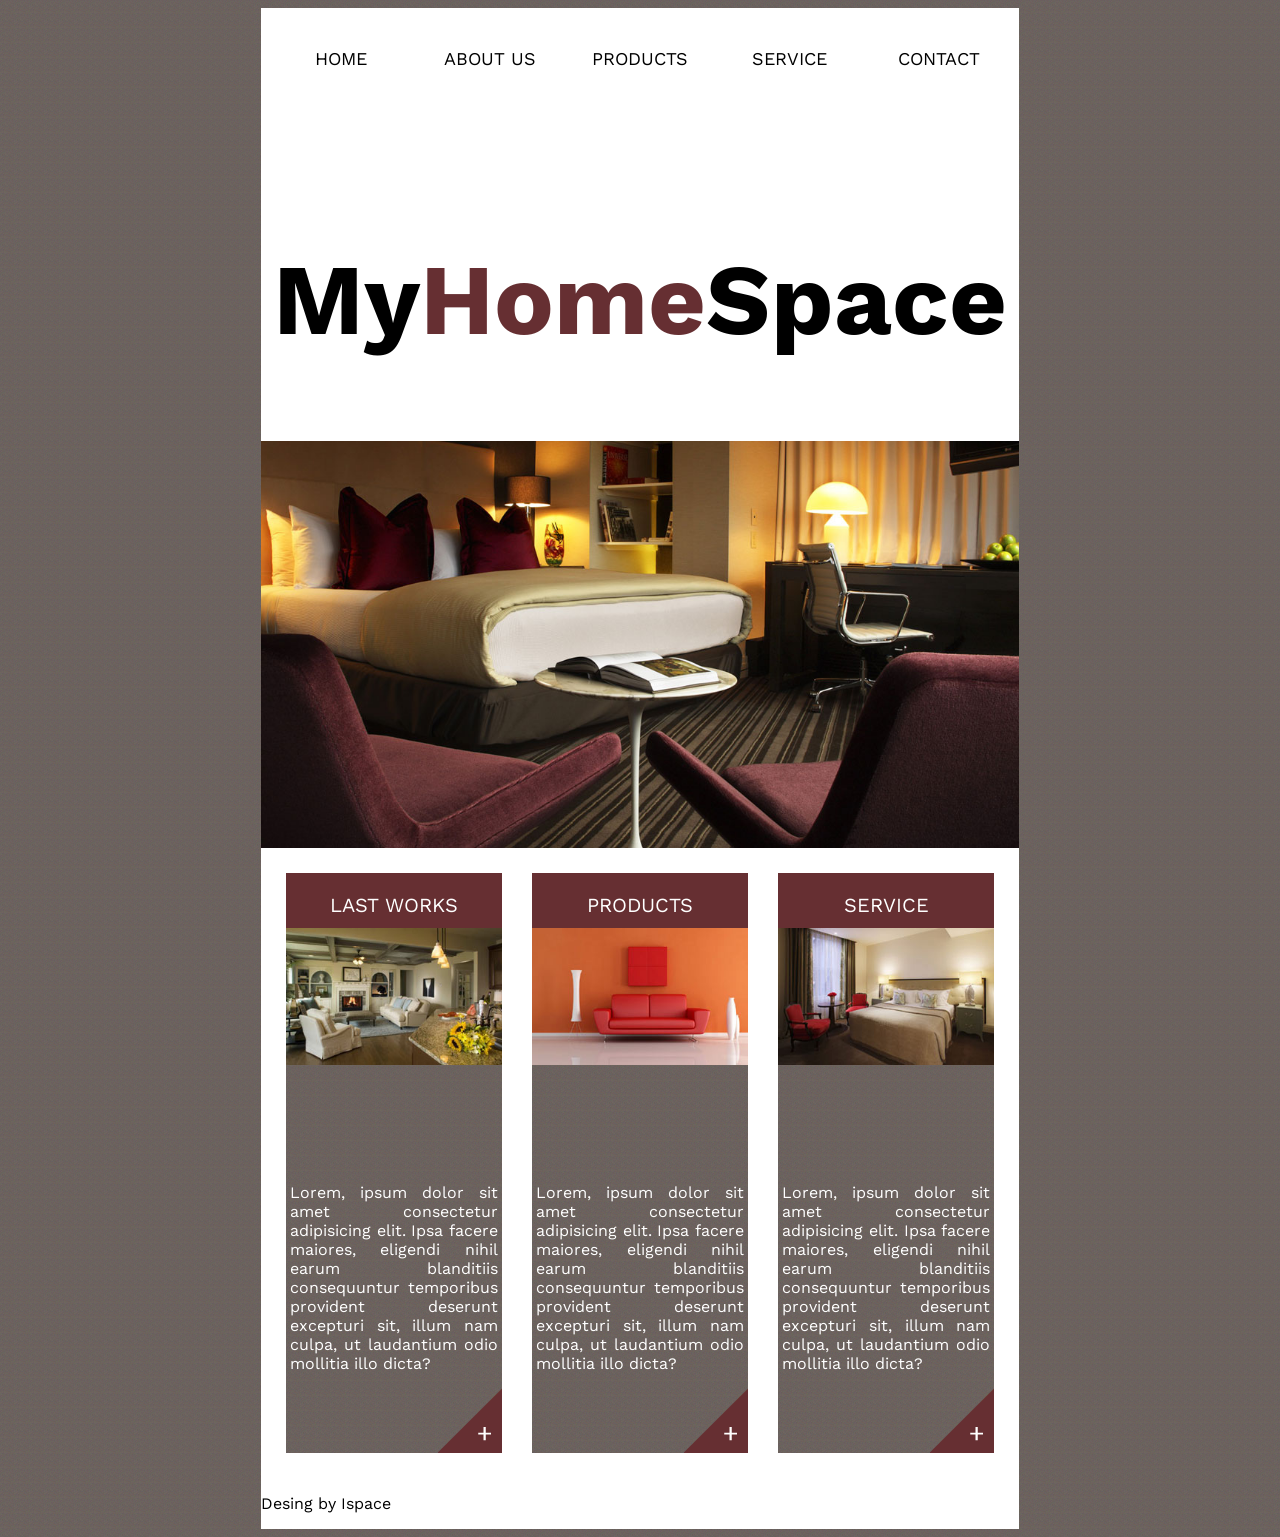
==== IStock/index.html @ 9fbb7d87 "Add files via upload" ====
<!DOCTYPE html>
<html lang="en">
  <head>
    <title></title>
    <meta charset="UTF-8">
    <meta name="viewport" content="width=device-width, initial-scale=1">
    <link href="css/style.css" rel="stylesheet">
    <link href="https://fonts.googleapis.com/css2?family=Work+Sans&display=swap" rel="stylesheet">
  </head>
  <body>
    <div id="maquette">
      <header>
        <!-- nav menu -->
        <div>
          <nav>
            <div>
              <div class="menu">HOME</div>
              <div class="menu">ABOUT US</div>
              <div class="menu">PRODUCTS</div>
              <div class="menu">SERVICE</div>
              <div class="menu">CONTACT</div>
             </div>
          </nav>
        </div>
        <!-- titre -->
        <section>
          <div>
            <h1>My<span>Home</span>Space</h1>
          </div>
        </section>
  
        <section id="slider_section">
          <div>
            <!-- slider -->
            <div class="slider">
              <img src="assets/img/slider1.jpg" alt="">
            </div>
            <!-- <div class="slider">
              <img src="assets/img/slider2.jpg" alt="">
            </div> -->
          </div>
        </section>
  
        
      </header>
  
      <section class="cards">
        <!-- cards -->
        <div class="card">
          <div class="card_title">
            <!-- titre -->
            <p>LAST WORKS</p>
          </div>
          <div class="card_image">
            <!-- image -->
            <img src="assets/img/pic1.jpg" alt="living room view">
          </div>
          <div class="card_text">
            <!-- texte -->
            <p>Lorem, ipsum dolor sit amet consectetur adipisicing elit. Ipsa facere maiores, eligendi nihil earum blanditiis consequuntur temporibus provident deserunt excepturi sit, illum nam culpa, ut laudantium odio mollitia illo dicta?</p>
          </div>
          <div class="card_plus">
            <!-- signe + -->            
          </div>
        </div>
  
        <div class="card">
          <div class="card_title">
            <!-- titre -->
            <p>PRODUCTS</p>
          </div>
          <div class="card_image">
            <!-- image -->
            <img src="assets/img/pic2.jpg" alt="living room view">
          </div>
          <div class="card_text">
            <!-- texte -->
            <p>Lorem, ipsum dolor sit amet consectetur adipisicing elit. Ipsa facere maiores, eligendi nihil earum blanditiis consequuntur temporibus provident deserunt excepturi sit, illum nam culpa, ut laudantium odio mollitia illo dicta?</p>
          </div>
          <div class="card_plus">
            <!-- signe + -->            
          </div>
        </div>
  
        <div class="card">
          <div class="card_title">
            <!-- titre -->
            <p>SERVICE</p>
          </div>
          <div class="card_image">
            <!-- image -->
            <img src="assets/img/pic3.jpg" alt="living room view">
          </div>
          <div class="card_text">
            <!-- texte -->
            <p>Lorem, ipsum dolor sit amet consectetur adipisicing elit. Ipsa facere maiores, eligendi nihil earum blanditiis consequuntur temporibus provident deserunt excepturi sit, illum nam culpa, ut laudantium odio mollitia illo dicta?</p>
          </div>
          <div class="card_plus">
            <!-- signe + -->
          </div>
        </div>
      </section>
  
      <section>
        <!-- texte -->
      </section>
  
      <footer>
        <p>Desing by Ispace</p>
        <div>
          <!-- réseaux sociaux -->
        </div>
      </footer>
    </div> 
  </body>
</html>
---- IStock/css/style.css ----
body {
  font-family: 'Work Sans', sans-serif;
  background-image: url("../assets/img/bg.png");
}
#maquette {
  display: flex;  
  flex-direction: column;
  align-content: center;
  background-color: white;
  margin: 5px 20%;
}
/* nav */
header nav div {
  display: flex;  
  flex-direction: row;
  align-items: center;
  justify-content: space-evenly;  
  height: 100px;  
}

header .menu {
  width: 140px;
  font-size: 18px;
}

:hover.menu {
  background-color: #662F32;
  color: white;
}

header span {
  color: #662F32;
}

header h1 {
  display: flex;  
  align-items: center;
  justify-content: center;
  font-size: 100px;
  text-align: center;
  padding-top: 50px;
  width: 100%;
}

#slider_section {
  display: flex;
  justify-content: center;
  margin: 0 auto;
}

.slider img {
  display: flex;
  width: 100%;
}

.cards {
  display: flex;
  justify-content: space-evenly;
  margin: 10px;
  height: 610px;
}

.card {
  display: flex;
  flex-direction: column;  
  background: url("../assets/img/bg.png");
  width: 33%;
  position: relative;
  margin: 15px;
  
}

.card_title {
  display: flex;
  position: absolute;
  justify-content: center;
  text-align: center;
  background-color: #662F32;
  width: 100%;
  height: 50px;
  color: white;
  font-size: 20px;
  padding-bottom: 5px;
  
}

.card_image img {
  display: flex;
  position: absolute;
  top: 55px;
  width: 100%;
}

.card_text {
  position: absolute;
  top: 50%;
  color: white;
  text-align: justify;
  padding: 4px;
}

.card_plus {
  position: absolute;
  background-image: url("../assets/img/plus_btn.png");
  bottom: 0px;
  right: 0;
  height: 64px;
  width: 64px;
}

:hover.card_plus {
  position: absolute;
  background-image: url("../assets/img/plus_btn_h.png");
}
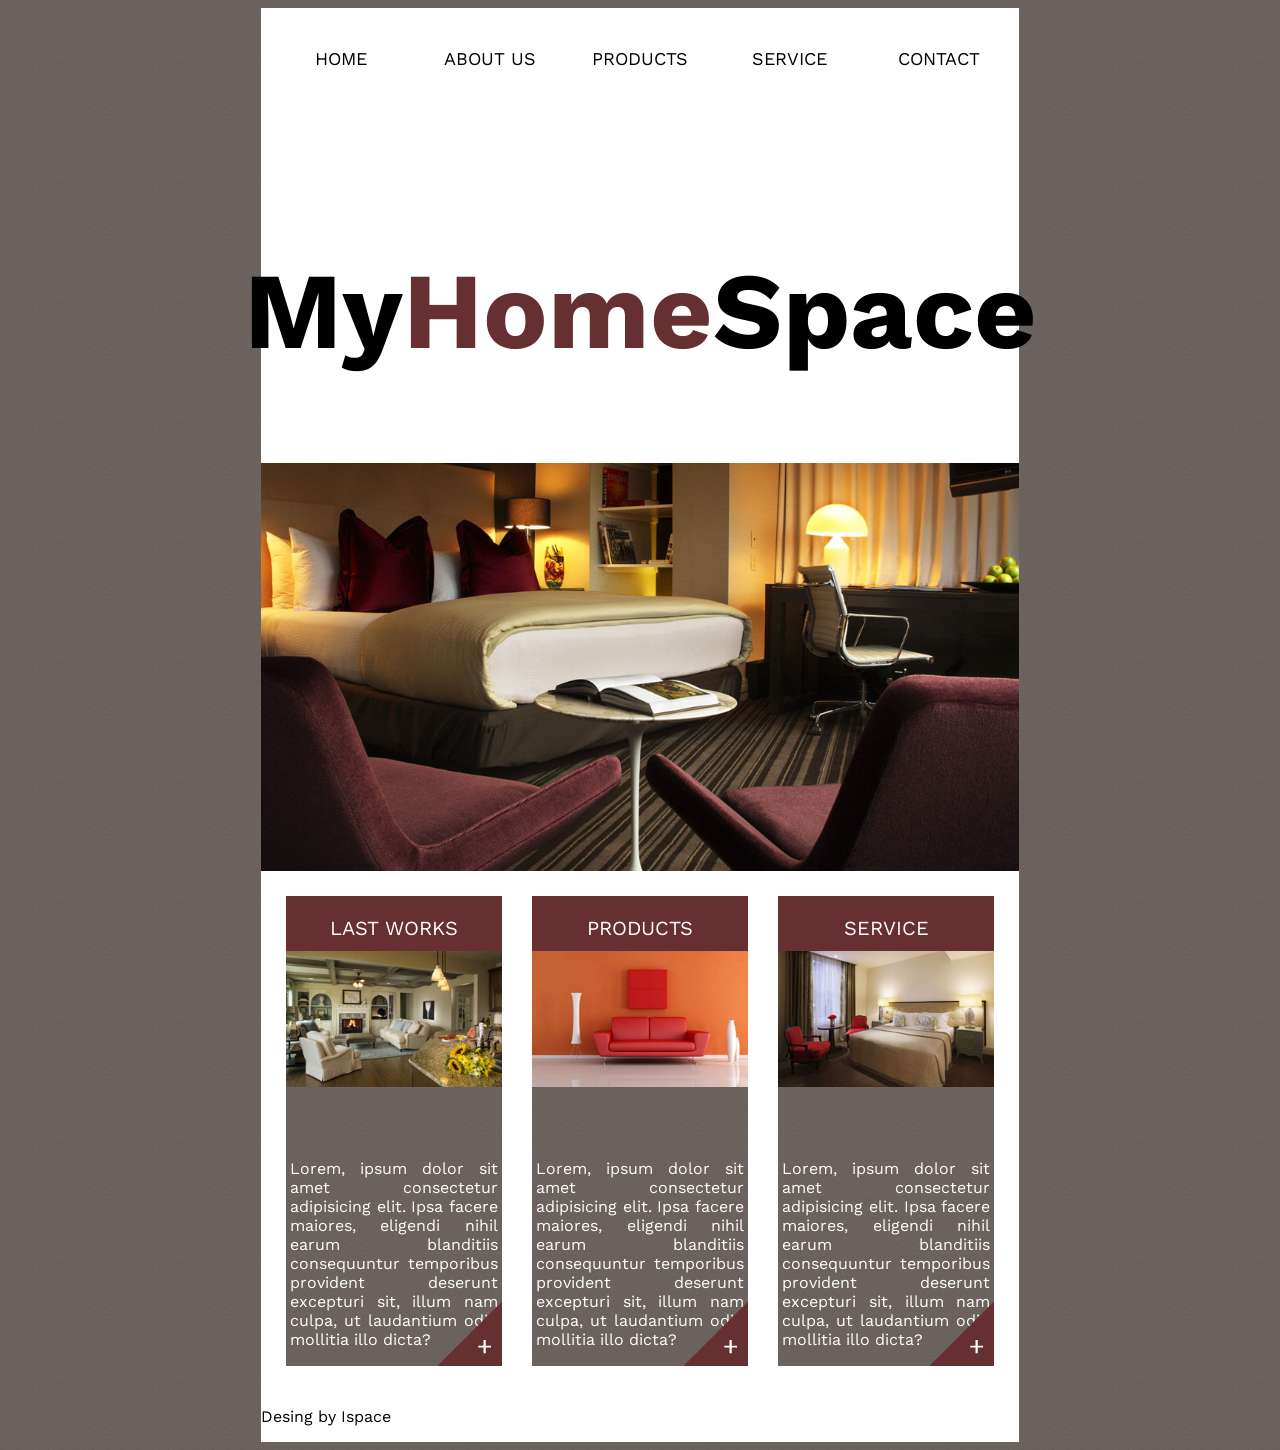
==== commit fd8783cc: "IStock/" ====
--- a/IStock/index.html
+++ b/IStock/index.html
@@ -1,7 +1,7 @@
 <!DOCTYPE html>
 <html lang="en">
   <head>
-    <title></title>
+    <title>Ispace</title>
     <meta charset="UTF-8">
     <meta name="viewport" content="width=device-width, initial-scale=1">
     <link href="css/style.css" rel="stylesheet">
@@ -24,7 +24,7 @@
         </div>
         <!-- titre -->
         <section>
-          <div>
+          <div id="main_title">
             <h1>My<span>Home</span>Space</h1>
           </div>
         </section>
--- a/IStock/css/style.css
+++ b/IStock/css/style.css
@@ -27,20 +27,21 @@
   background-color: #662F32;
   color: white;
 }
+/* titre page */
 
 header span {
   color: #662F32;
 }
 
-header h1 {
+#main_title {
   display: flex;  
   align-items: center;
   justify-content: center;
-  font-size: 100px;
+  font-size: 8vh;
   text-align: center;
   padding-top: 50px;
-  width: 100%;
 }
+/* slider */
 
 #slider_section {
   display: flex;
@@ -52,12 +53,13 @@
   display: flex;
   width: 100%;
 }
+/* section cards */
 
 .cards {
   display: flex;
   justify-content: space-evenly;
   margin: 10px;
-  height: 610px;
+  height: 500px;
 }
 
 .card {
@@ -93,7 +95,7 @@
 
 .card_text {
   position: absolute;
-  top: 50%;
+  top: 27vh;
   color: white;
   text-align: justify;
   padding: 4px;
@@ -111,4 +113,7 @@
 :hover.card_plus {
   position: absolute;
   background-image: url("../assets/img/plus_btn_h.png");
-}+}
+
+/* section texte */
+
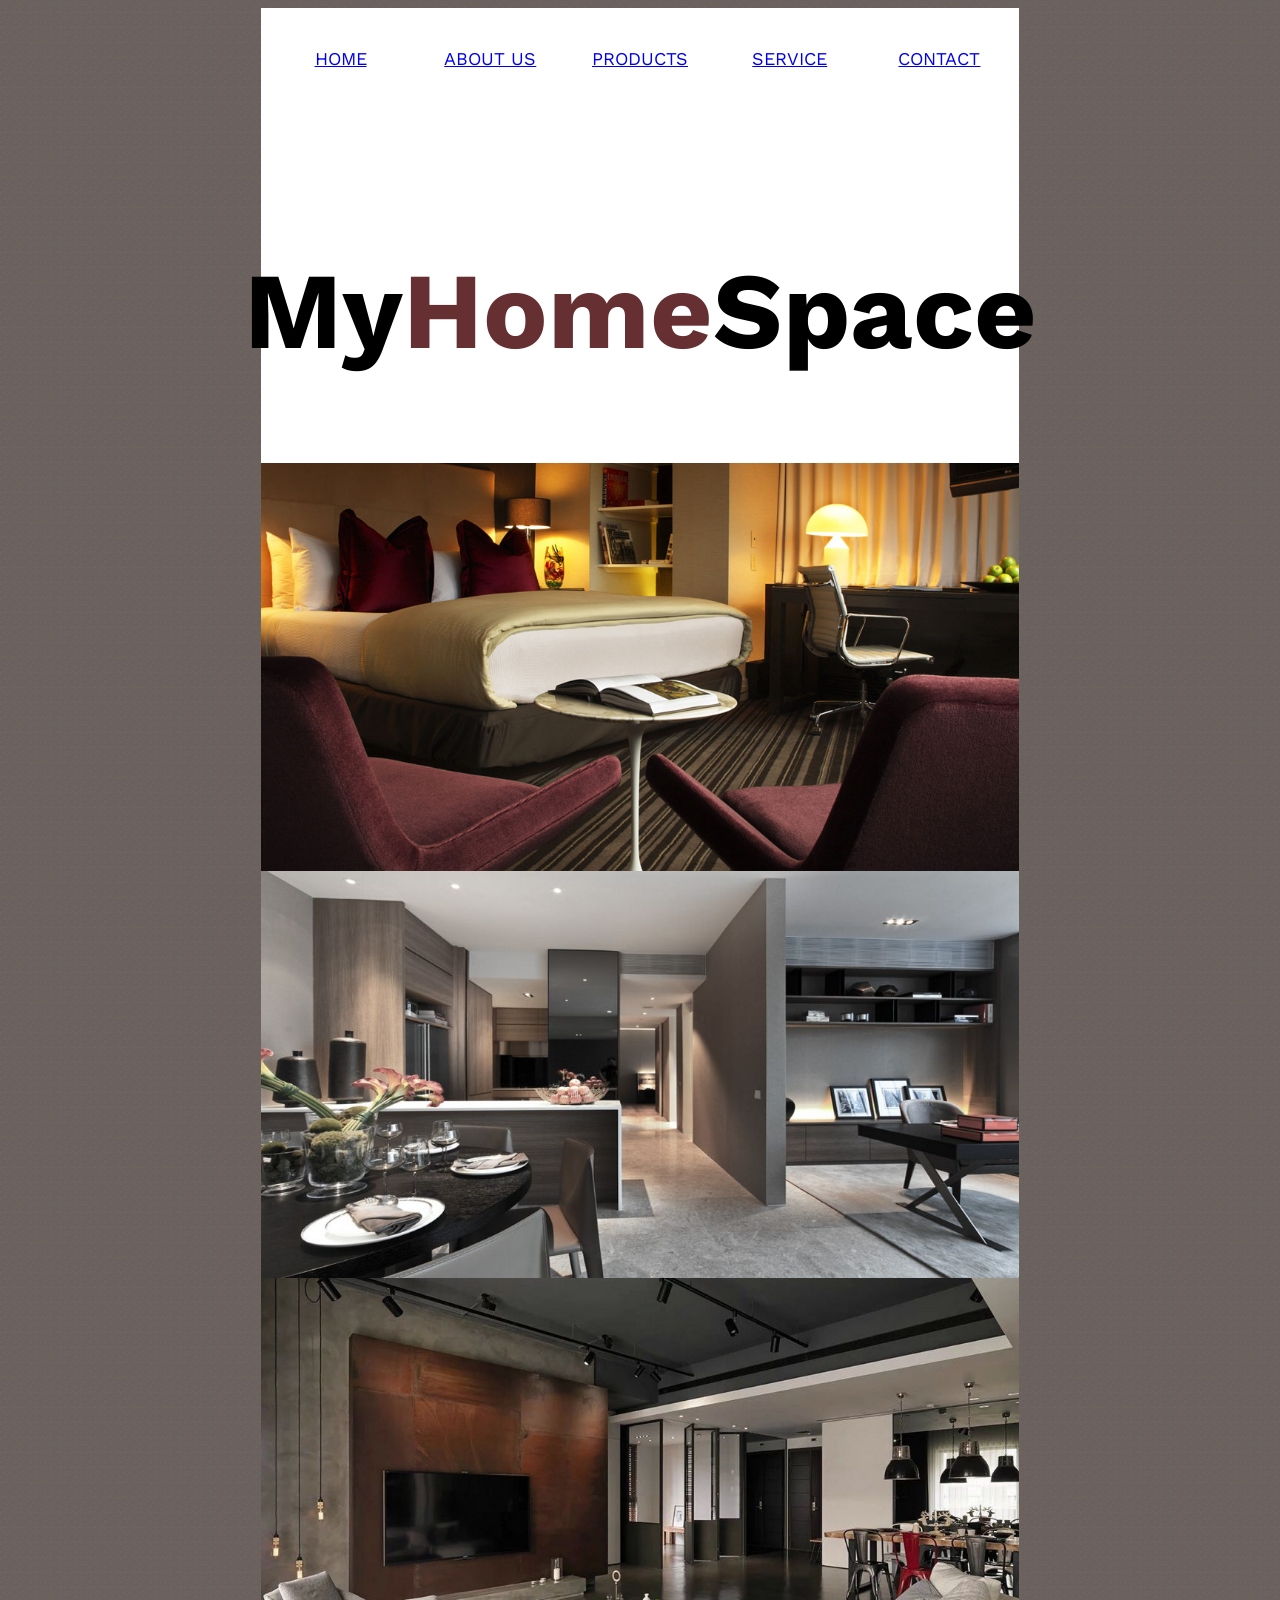
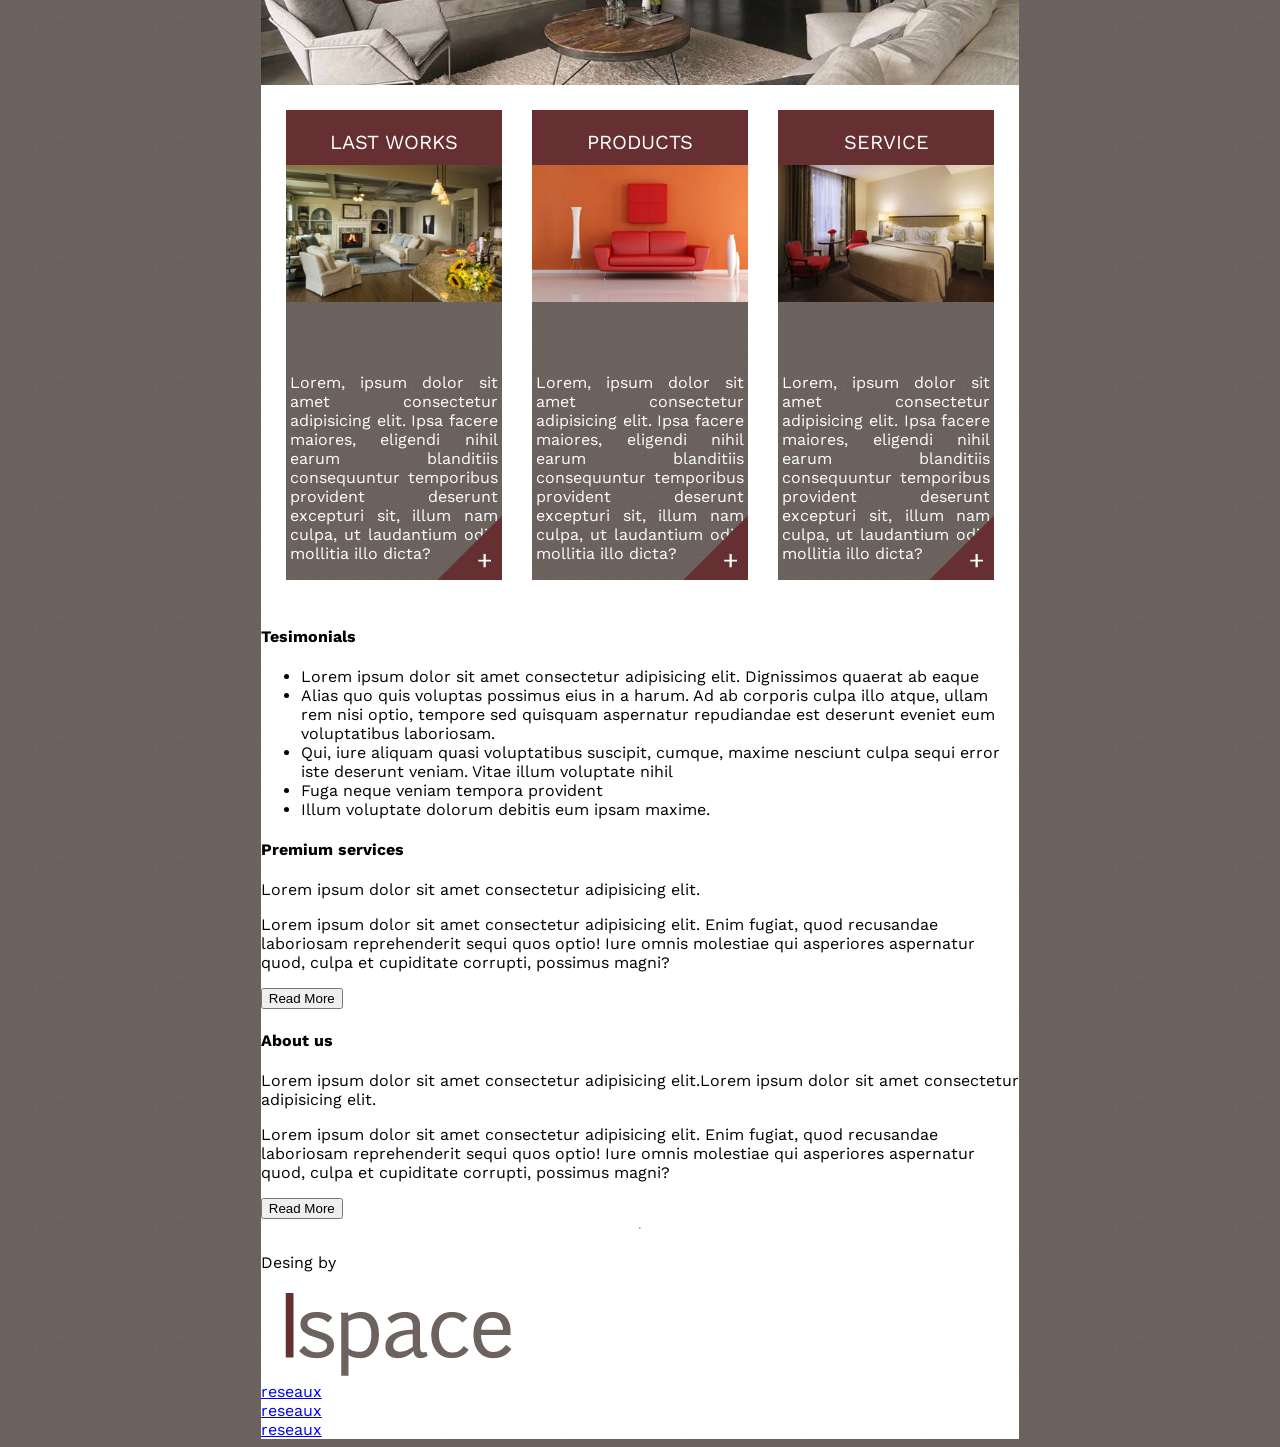
==== commit 8569a4c3: "Add files via upload" ====
--- a/IStock/index.html
+++ b/IStock/index.html
@@ -1,7 +1,7 @@
 <!DOCTYPE html>
 <html lang="en">
   <head>
-    <title>Ispace</title>
+    <title></title>
     <meta charset="UTF-8">
     <meta name="viewport" content="width=device-width, initial-scale=1">
     <link href="css/style.css" rel="stylesheet">
@@ -14,11 +14,21 @@
         <div>
           <nav>
             <div>
-              <div class="menu">HOME</div>
-              <div class="menu">ABOUT US</div>
-              <div class="menu">PRODUCTS</div>
-              <div class="menu">SERVICE</div>
-              <div class="menu">CONTACT</div>
+              <div class="menu">
+                <a href="#" title="HOME"><p>HOME</p></a>
+              </div>
+              <div class="menu">
+                <a href="#" title="About Us"><p>ABOUT US</p></a>
+              </div>
+              <div class="menu">
+                <a href="#" title="Products"><p>PRODUCTS</p></a>
+              </div>
+              <div class="menu">
+                <a href="#" title="Service"><p>SERVICE</p></a>
+              </div>
+              <div class="menu">
+                <a href="#" title="Contact"><p>CONTACT</p></a>
+              </div>
              </div>
           </nav>
         </div>
@@ -28,87 +38,118 @@
             <h1>My<span>Home</span>Space</h1>
           </div>
         </section>
-  
+
+        <!-- slider -->
         <section id="slider_section">
-          <div>
-            <!-- slider -->
-            <div class="slider">
-              <img src="assets/img/slider1.jpg" alt="">
-            </div>
-            <!-- <div class="slider">
-              <img src="assets/img/slider2.jpg" alt="">
-            </div> -->
+          <div class="slider">            
+            <div class="slides">
+              <div class="slide"><img src="assets/img/slider1.jpg" alt=""></div>
+              <div class="slide"><img src="assets/img/slider2.jpg" alt=""></div>
+              <div class="slide"><img src="assets/img/slider3.jpeg" alt=""></div>
+            </div>            
           </div>
         </section>
-  
         
       </header>
   
       <section class="cards">
         <!-- cards -->
         <div class="card">
-          <div class="card_title">
-            <!-- titre -->
+          <div class="card_title">           
             <p>LAST WORKS</p>
           </div>
-          <div class="card_image">
-            <!-- image -->
+
+          <div class="card_image">            
             <img src="assets/img/pic1.jpg" alt="living room view">
           </div>
-          <div class="card_text">
-            <!-- texte -->
+
+          <div class="card_text">            
             <p>Lorem, ipsum dolor sit amet consectetur adipisicing elit. Ipsa facere maiores, eligendi nihil earum blanditiis consequuntur temporibus provident deserunt excepturi sit, illum nam culpa, ut laudantium odio mollitia illo dicta?</p>
           </div>
-          <div class="card_plus">
-            <!-- signe + -->            
-          </div>
+
+          <div class="card_plus"></div>
         </div>
   
         <div class="card">
-          <div class="card_title">
-            <!-- titre -->
+          <div class="card_title">            
             <p>PRODUCTS</p>
           </div>
-          <div class="card_image">
-            <!-- image -->
+
+          <div class="card_image">            
             <img src="assets/img/pic2.jpg" alt="living room view">
           </div>
-          <div class="card_text">
-            <!-- texte -->
+
+          <div class="card_text">            
             <p>Lorem, ipsum dolor sit amet consectetur adipisicing elit. Ipsa facere maiores, eligendi nihil earum blanditiis consequuntur temporibus provident deserunt excepturi sit, illum nam culpa, ut laudantium odio mollitia illo dicta?</p>
           </div>
-          <div class="card_plus">
-            <!-- signe + -->            
-          </div>
+
+          <div class="card_plus"></div>
         </div>
   
         <div class="card">
-          <div class="card_title">
-            <!-- titre -->
+          <div class="card_title">            
             <p>SERVICE</p>
           </div>
-          <div class="card_image">
-            <!-- image -->
+
+          <div class="card_image">            
             <img src="assets/img/pic3.jpg" alt="living room view">
           </div>
+
           <div class="card_text">
-            <!-- texte -->
             <p>Lorem, ipsum dolor sit amet consectetur adipisicing elit. Ipsa facere maiores, eligendi nihil earum blanditiis consequuntur temporibus provident deserunt excepturi sit, illum nam culpa, ut laudantium odio mollitia illo dicta?</p>
           </div>
-          <div class="card_plus">
-            <!-- signe + -->
-          </div>
+
+          <div class="card_plus"></div>
         </div>
       </section>
   
-      <section>
-        <!-- texte -->
+      <section class="text_section">        
+        <div class="card_text2">
+          <h4 id="tesi">Tesimonials</h4>
+          <ul>
+            <li class="puce">Lorem ipsum dolor sit amet consectetur adipisicing elit. Dignissimos quaerat ab eaque</li>
+            <li class="puce">Alias quo quis voluptas possimus eius in a harum. Ad ab corporis culpa illo atque, ullam rem nisi optio, tempore sed quisquam aspernatur repudiandae est deserunt eveniet eum voluptatibus laboriosam.</li>
+            <li class="puce">Qui, iure aliquam quasi voluptatibus suscipit, cumque, maxime nesciunt culpa sequi error iste deserunt veniam. Vitae illum voluptate nihil</li>
+            <li class="puce">Fuga neque veniam tempora provident</li>
+            <li class="puce">Illum voluptate dolorum debitis eum ipsam maxime.</li>
+          </ul>
+        </div>
+
+        <div class="card_text2">
+          <h4>Premium services</h4>
+          <span>Lorem ipsum dolor sit amet consectetur adipisicing elit.</span>
+          <p>Lorem ipsum dolor sit amet consectetur adipisicing elit. Enim fugiat, quod recusandae laboriosam reprehenderit sequi quos optio! Iure omnis molestiae qui asperiores aspernatur quod, culpa et cupiditate corrupti, possimus magni?</p>
+          <button class="btn">Read More</button>
+        </div>
+
+        <div class="card_text2">
+          <h4>About us</h4>
+          <span>Lorem ipsum dolor sit amet consectetur adipisicing elit.Lorem ipsum dolor sit amet consectetur adipisicing elit.</span>
+          <p>Lorem ipsum dolor sit amet consectetur adipisicing elit. Enim fugiat, quod recusandae laboriosam reprehenderit sequi quos optio! Iure omnis molestiae qui asperiores aspernatur quod, culpa et cupiditate corrupti, possimus magni?</p>
+          <button class="btn">Read More</button>
+        </div>          
       </section>
+
+      <hr>
   
       <footer>
-        <p>Desing by Ispace</p>
-        <div>
-          <!-- réseaux sociaux -->
+        <div id="desing">
+          <p>Desing by</p>
+          <img src="assets/img/logo.png" alt="">
+        </div>
+
+        <div class="reseaux">
+          <div>         
+            <a href="#" title="Facebook" id="facebook"><span>reseaux</span></a>
+          </div>
+
+          <div>         
+            <a href="#" title="Tumbler" id="tumbler"><span>reseaux</span></a>
+          </div>
+
+          <div>         
+            <a href="#" title="Google" id="google"><span>reseaux</span></a>
+          </div>
         </div>
       </footer>
     </div> 
